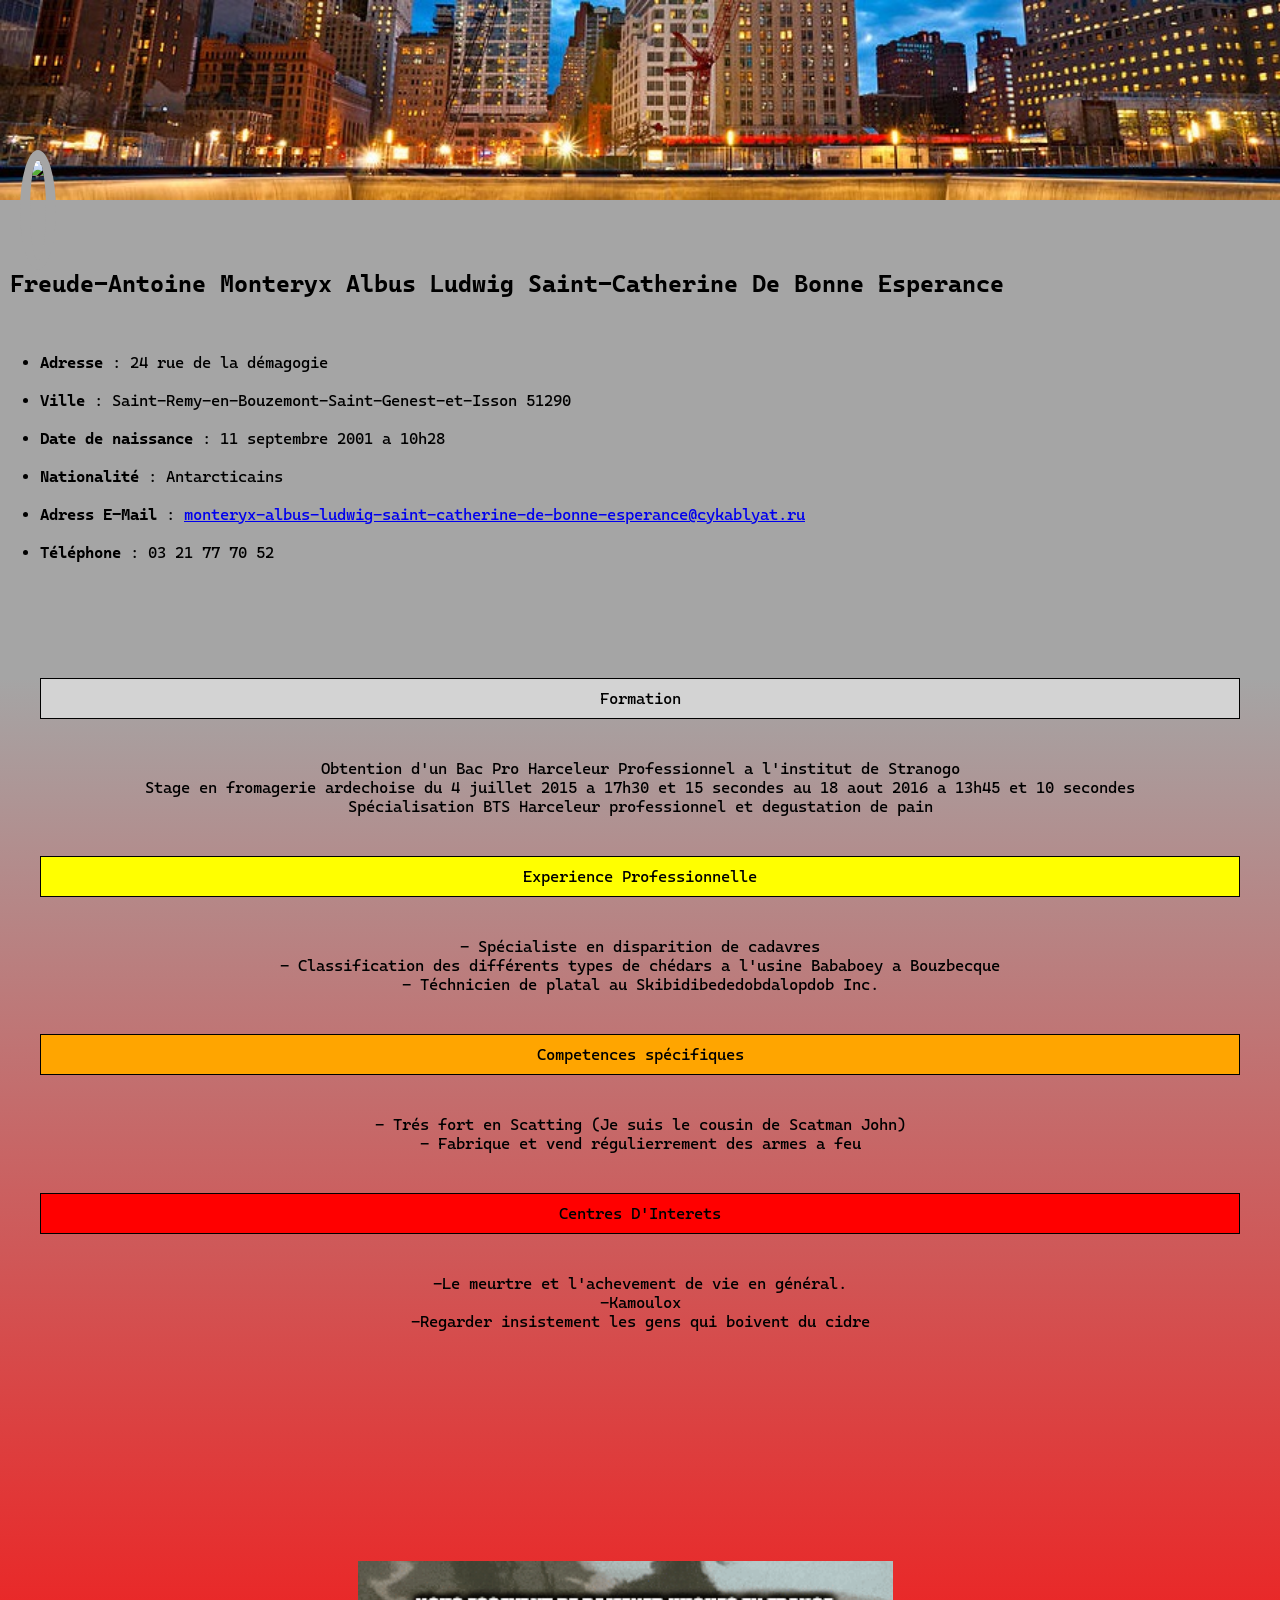
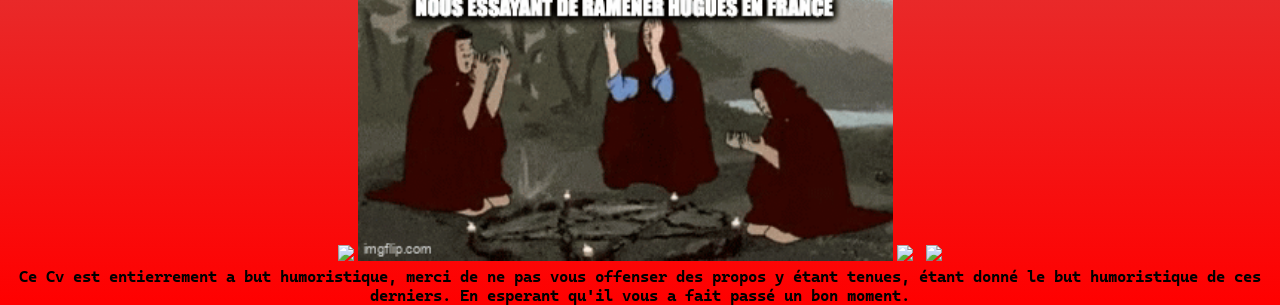
==== cv.html @ 4fcb40d9 "Update cv.html" ====
<!DOCTYPE html>
<html>
<head>
<meta charset="utf-8">
<title>Supra CV</title>
<link href="margin.css" rel="stylesheet">

</head>
<body>
    <div class="header"></div>
<img src="https://external-content.duckduckgo.com/iu/?u=https%3A%2F%2Fi.makeagif.com%2Fmedia%2F8-24-2023%2F9tK-Jr.gif&f=1&nofb=1&ipt=bc433bffb4de5710d2a4a4944cae5015b9ce8c84f88574667bb6366402109b5e" class="profile-picture">

<h2>Freude-Antoine Monteryx Albus Ludwig Saint-Catherine De Bonne Esperance</h2><br>
<ul>
<li><strong>Adresse</strong> : 24 rue de la démagogie<br><br></li>
<li><strong>Ville</strong> : Saint-Remy-en-Bouzemont-Saint-Genest-et-Isson 51290<br><br></li>
<li><strong>Date de naissance</strong> : 11 septembre 2001 a 10h28<br><br></li>
<li><strong>Nationalité</strong> : Antarcticains<br><br></li>
<li><strong>Adress E-Mail</strong> : <a href="https://www.youtube.com/watch?v=dQw4w9WgXcQ">monteryx-albus-ludwig-saint-catherine-de-bonne-esperance@cykablyat.ru</a><br><br></li>
	
<li><strong>Téléphone</strong> : 03 21 77 70 52<br><br><br><br><br></li>
</ul>

<div class="info">
	   <p id="p1">Formation</p>
       
       Obtention d'un Bac Pro Harceleur Professionnel a l'institut de Stranogo<br>
       Stage en fromagerie ardechoise du 4 juillet 2015 a 17h30 et 15 secondes au 18 aout 2016 a 13h45 et 10 secondes<br>
       Spécialisation BTS Harceleur professionnel et degustation de pain<br>
    
        <p id="p2">Experience Professionnelle</p>
        - Spécialiste en disparition de cadavres<br>
        - Classification des différents types de chédars a l'usine Bababoey a Bouzbecque<br>
        - Téchnicien de platal au Skibidibededobdalopdob Inc.
    	<p id="p3">Competences spécifiques</p>
        - Trés fort en Scatting (Je suis le cousin de Scatman John)<br>
        - Fabrique et vend régulierrement des armes a feu<br>

        <p id="p4">Centres D'Interets</p>
        -Le meurtre et l'achevement de vie en général.<br>
        -Kamoulox<br>
        -Regarder insistement les gens qui boivent du cidre<br><br><br><br><br><br><br><br><br><br><br><br><br>
        <img class="yolo" src="https://i.imgflip.com/9s3in7.jpg"><img class="yolo" src="image/the_shoey_body_bop.gif"><img class="yolo" src="https://i.imgflip.com/9s6esy.jpg">
	<img class="yolo" src="https://i.imgflip.com/9s6e8n.jpg">
	
        <h4>Ce Cv est entierrement a but humoristique, merci de ne pas vous offenser des propos y étant tenues, étant donné le but humoristique de ces derniers. En esperant qu'il vous a fait passé un bon moment.</h4>
	
</div>


</body>
</html>
---- margin.css ----
@import url('https://fonts.googleapis.com/css2?family=Cascadia+Mono:ital,wght@0,200..700;1,200..700&display=swap');



body{
        font-family: Arial, Helvetica, sans-serif;
        padding: 0;
        margin: 0;
        background-color: rgb(165, 165, 165);
        font-family: "Cascadia Mono", sans-serif;
    }
#p1{
    background-color: lightgray;
    border-color: slategray;
    border: 1px;
    border-style: solid;
}
#p2{
    background-color: yellow;
    border:  1px;
    border-style: solid;
}
#p3{
    background-color: orange;
    border: 1px;
    border-style: solid;
}
#p4{
    background-color: red;
    border: 1px;
    border-style: solid;  
}
blockquote{
	margin:20px;
   	padding:10px;
    background-color:blueviolet;
}
p{
    margin:60px;
    padding:10px;
    text-align: center;
    border: 2px;
    background-color: lightgray;
    border-color: slategray;
    border: solid 1px;
    margin:40px;
}
.info{
    text-align: center;
    background: linear-gradient(rgb(165, 165, 165), red);
}
.profile-picture{
    height: 100px;
    width: auto;
    border: solid rgb(165, 165, 165) 10px;
    border-radius: 50%;

    position: absolute; /* ou absolute */
    top: 150px; /* Déplacer vers le haut */
    left: 20px; /* Déplacer vers la droite */
}
.header{
    background-color: #00ff00;
    height: 200px;
    margin-bottom: 70px;
    background-image: url("image/gzero.jpg");
    background-size: cover;
}
.yolo{
    height: 300px;
    width: auto;
    margin: 2px;
}
h4{
    margin: 0;
}
h2{
    margin-left: 10px;
}
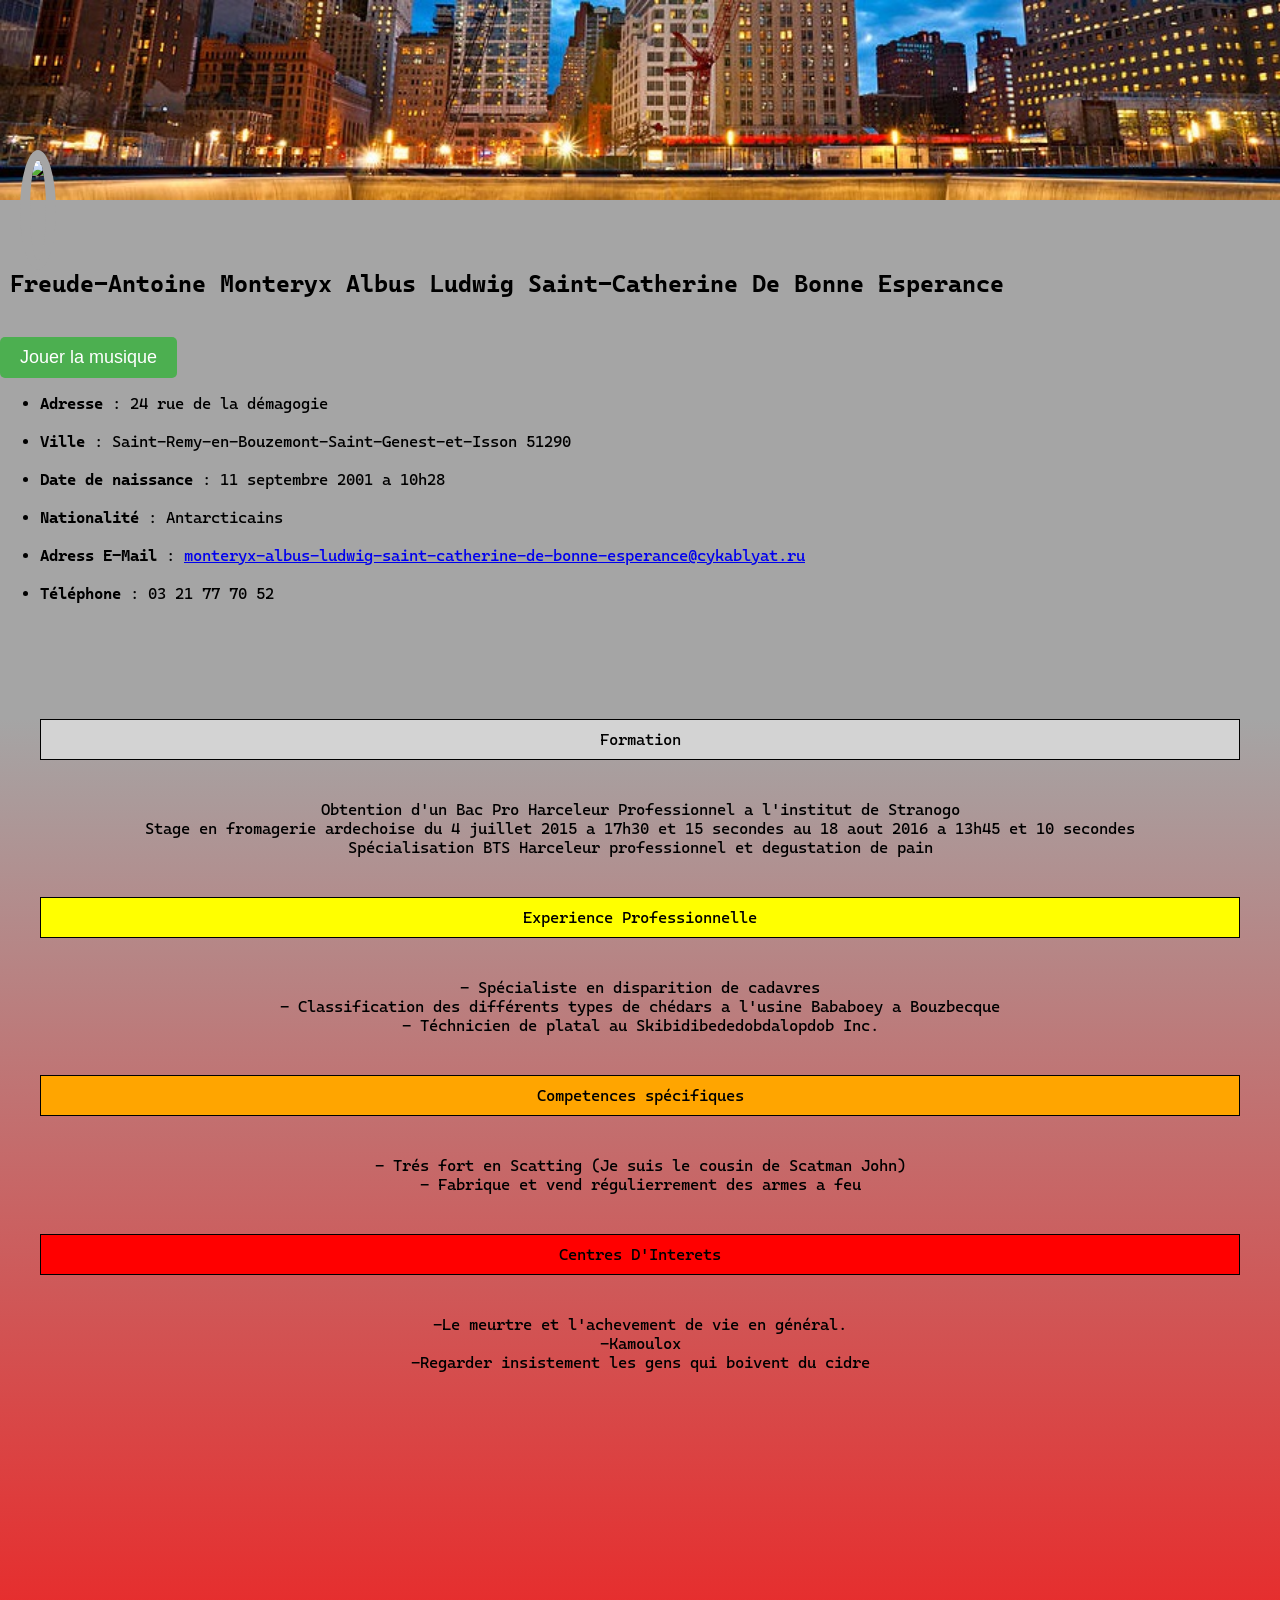
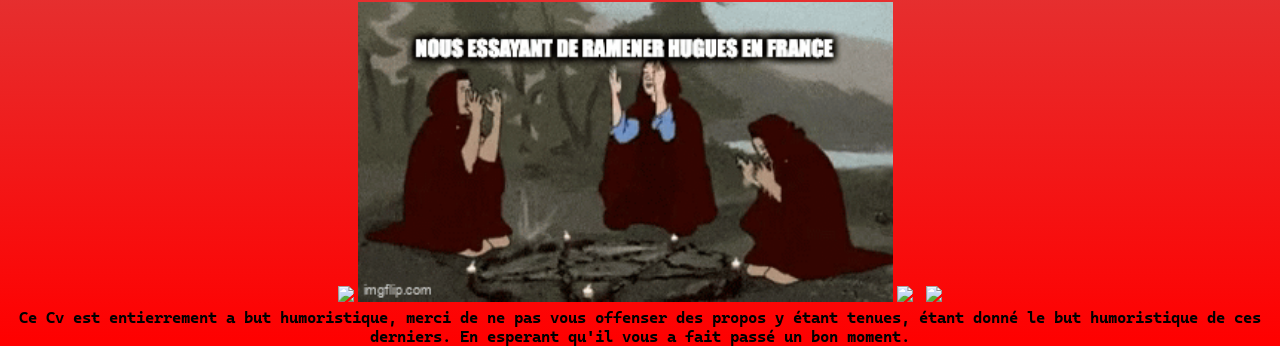
==== commit 954fe90f: "Update cv.html" ====
--- a/cv.html
+++ b/cv.html
@@ -4,13 +4,38 @@
 <meta charset="utf-8">
 <title>Supra CV</title>
 <link href="margin.css" rel="stylesheet">
-
+  <style>
+    #playButton {
+      padding: 10px 20px;
+      font-size: 18px;
+      background-color: #4CAF50;
+      color: white;
+      border: none;
+      border-radius: 5px;
+      cursor: pointer;
+	right:0;
+    }
+    #playButton:hover {
+      background-color: #45a049;
+    }
+  </style>
 </head>
 <body>
     <div class="header"></div>
 <img src="https://external-content.duckduckgo.com/iu/?u=https%3A%2F%2Fi.makeagif.com%2Fmedia%2F8-24-2023%2F9tK-Jr.gif&f=1&nofb=1&ipt=bc433bffb4de5710d2a4a4944cae5015b9ce8c84f88574667bb6366402109b5e" class="profile-picture">
 
 <h2>Freude-Antoine Monteryx Albus Ludwig Saint-Catherine De Bonne Esperance</h2><br>
+	  <button id="playButton">Jouer la musique</button>
+  <audio id="myAudio" src="https://www.soundhelix.com/examples/mp3/SoundHelix-Song-1.mp3"></audio>
+
+  <script>
+    const playButton = document.getElementById('playButton');
+    const myAudio = document.getElementById('myAudio');
+
+    playButton.addEventListener('click', () => {
+      myAudio.play();
+    });
+  </script>
 <ul>
 <li><strong>Adresse</strong> : 24 rue de la démagogie<br><br></li>
 <li><strong>Ville</strong> : Saint-Remy-en-Bouzemont-Saint-Genest-et-Isson 51290<br><br></li>
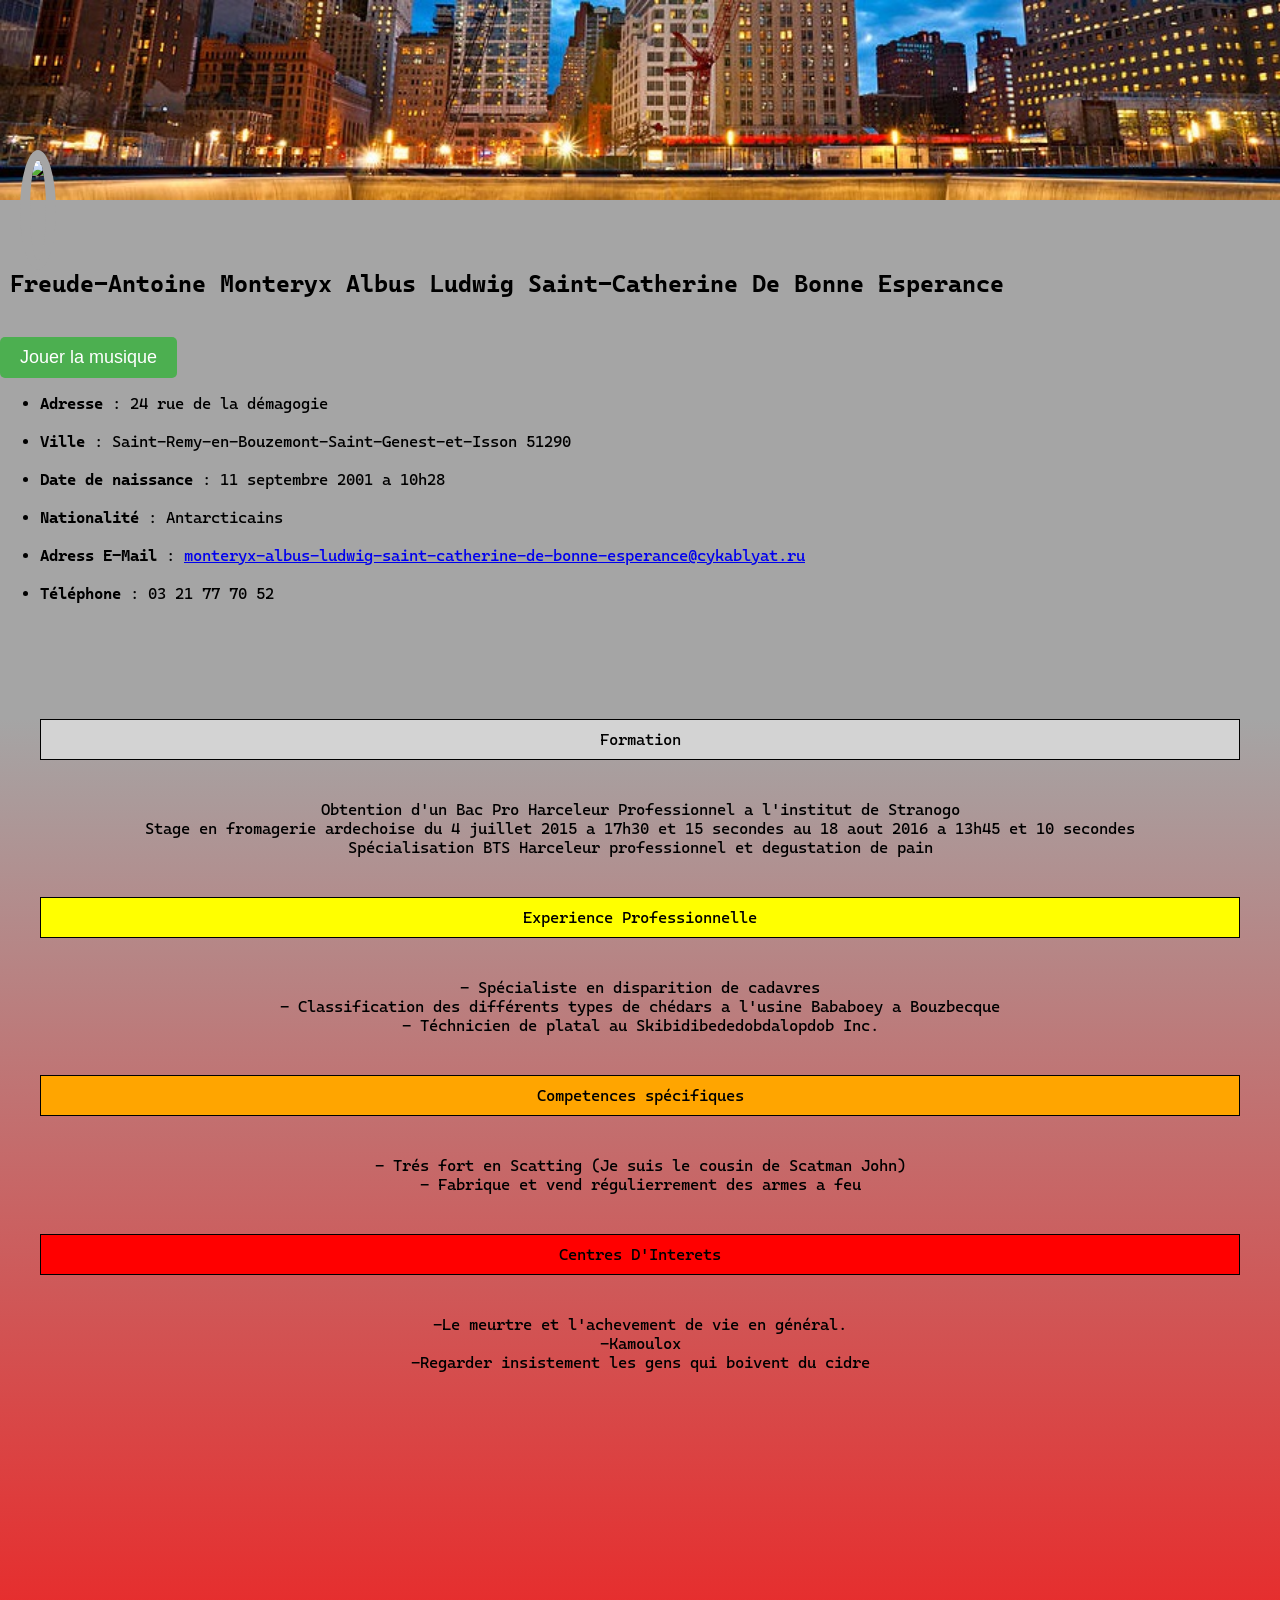
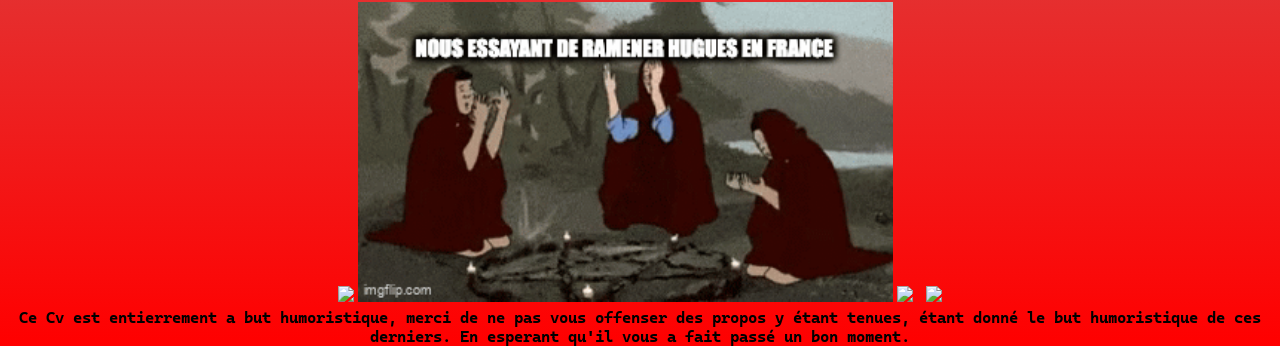
==== commit cf2f8635: "Update cv.html" ====
--- a/cv.html
+++ b/cv.html
@@ -26,7 +26,7 @@
 
 <h2>Freude-Antoine Monteryx Albus Ludwig Saint-Catherine De Bonne Esperance</h2><br>
 	  <button id="playButton">Jouer la musique</button>
-  <audio id="myAudio" src="https://www.soundhelix.com/examples/mp3/SoundHelix-Song-1.mp3"></audio>
+  <audio id="myAudio" src="funkytown.mp3"></audio>
 
   <script>
     const playButton = document.getElementById('playButton');
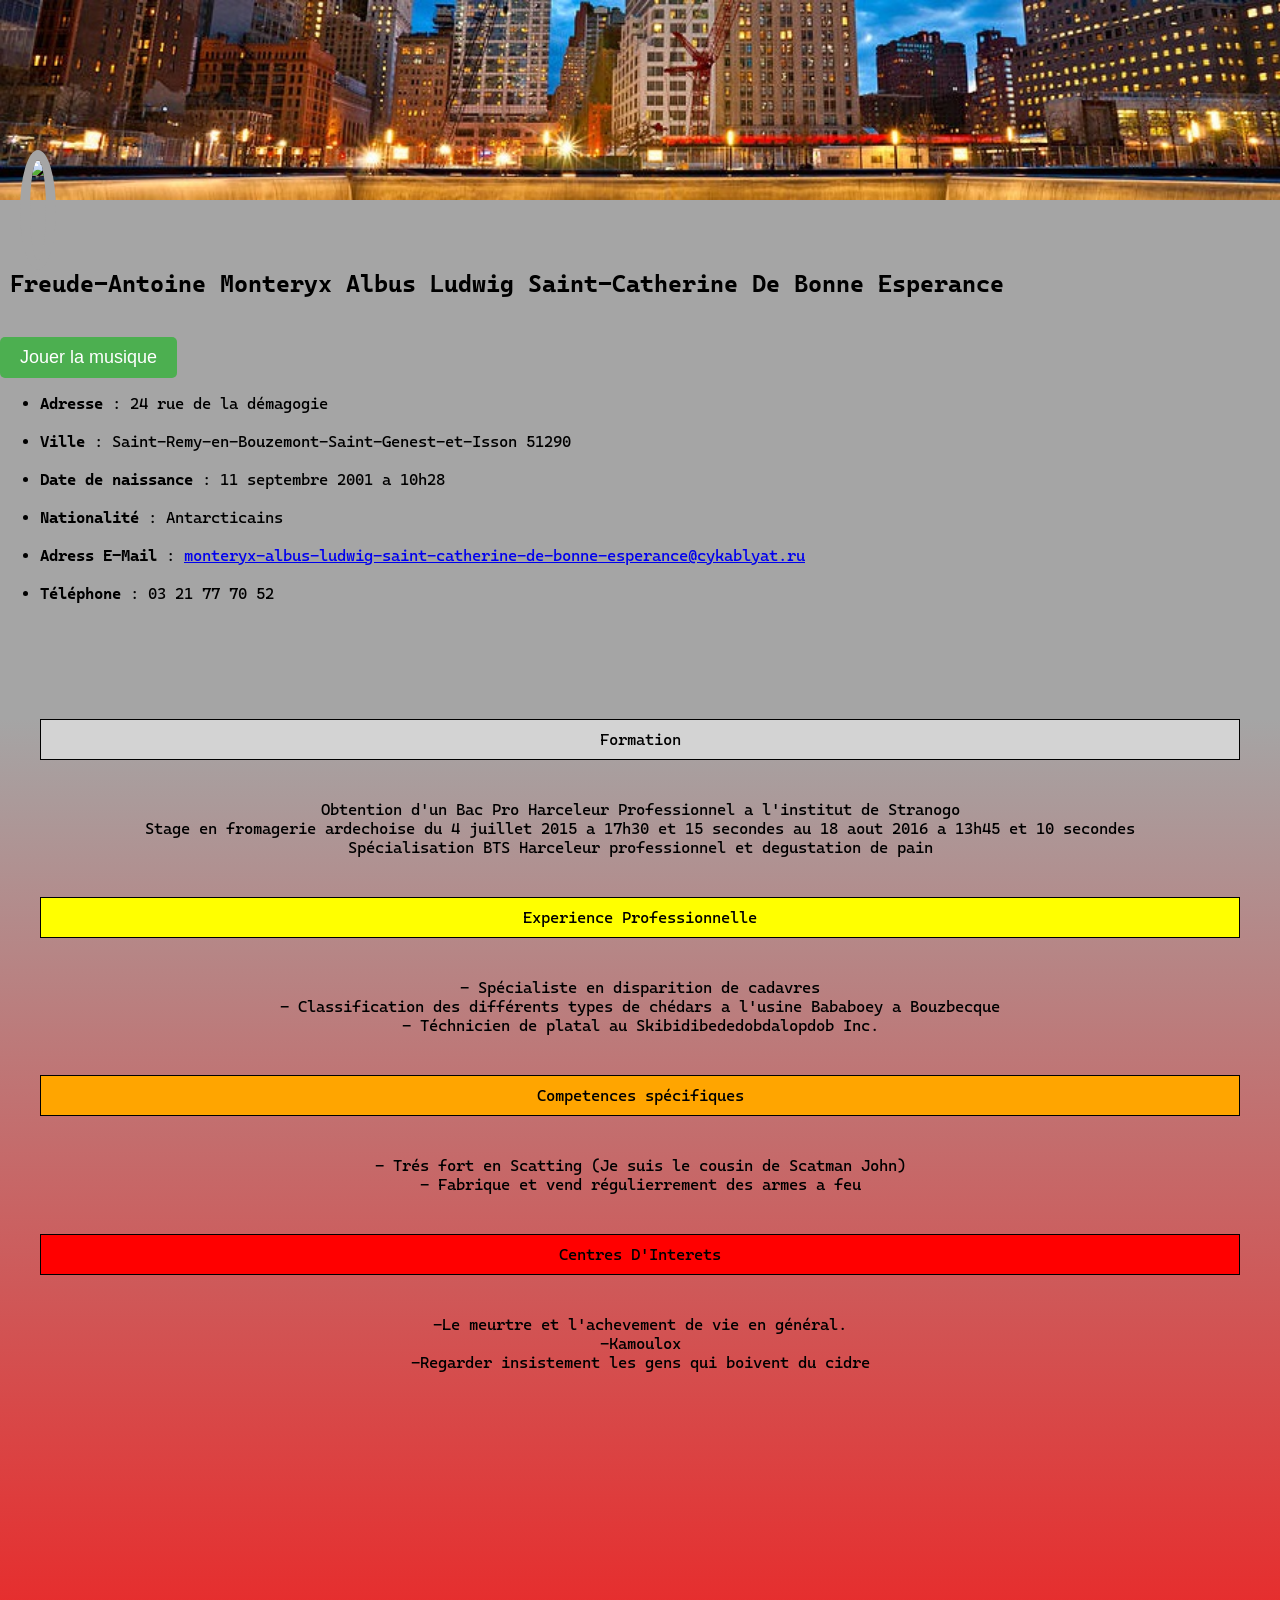
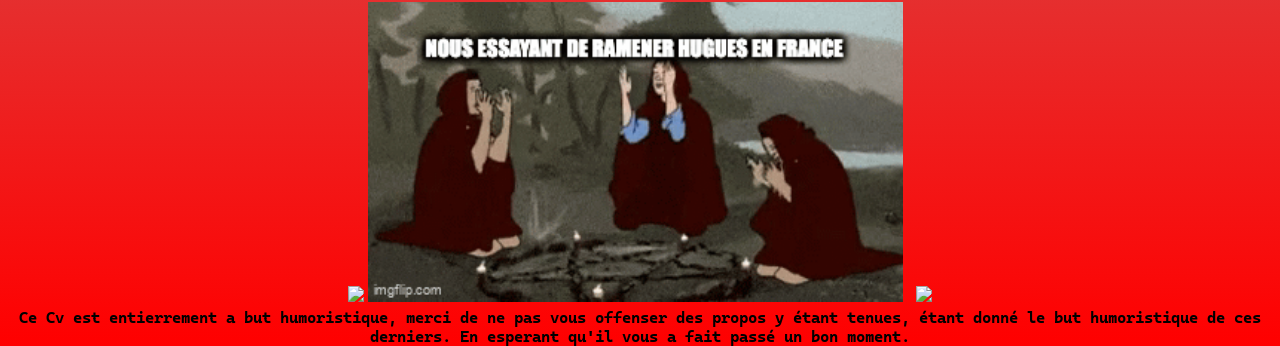
==== commit 04561efa: "Update cv.html" ====
--- a/cv.html
+++ b/cv.html
@@ -65,7 +65,7 @@
         -Le meurtre et l'achevement de vie en général.<br>
         -Kamoulox<br>
         -Regarder insistement les gens qui boivent du cidre<br><br><br><br><br><br><br><br><br><br><br><br><br>
-        <img class="yolo" src="https://i.imgflip.com/9s3in7.jpg"><img class="yolo" src="image/the_shoey_body_bop.gif"><img class="yolo" src="https://i.imgflip.com/9s6esy.jpg">
+        <img class="yolo" src="https://i.imgflip.com/9s3in7.jpg"><img class="yolo" src="image/the_shoey_body_bop.gif">
 	<img class="yolo" src="https://i.imgflip.com/9s6e8n.jpg">
 	
         <h4>Ce Cv est entierrement a but humoristique, merci de ne pas vous offenser des propos y étant tenues, étant donné le but humoristique de ces derniers. En esperant qu'il vous a fait passé un bon moment.</h4>
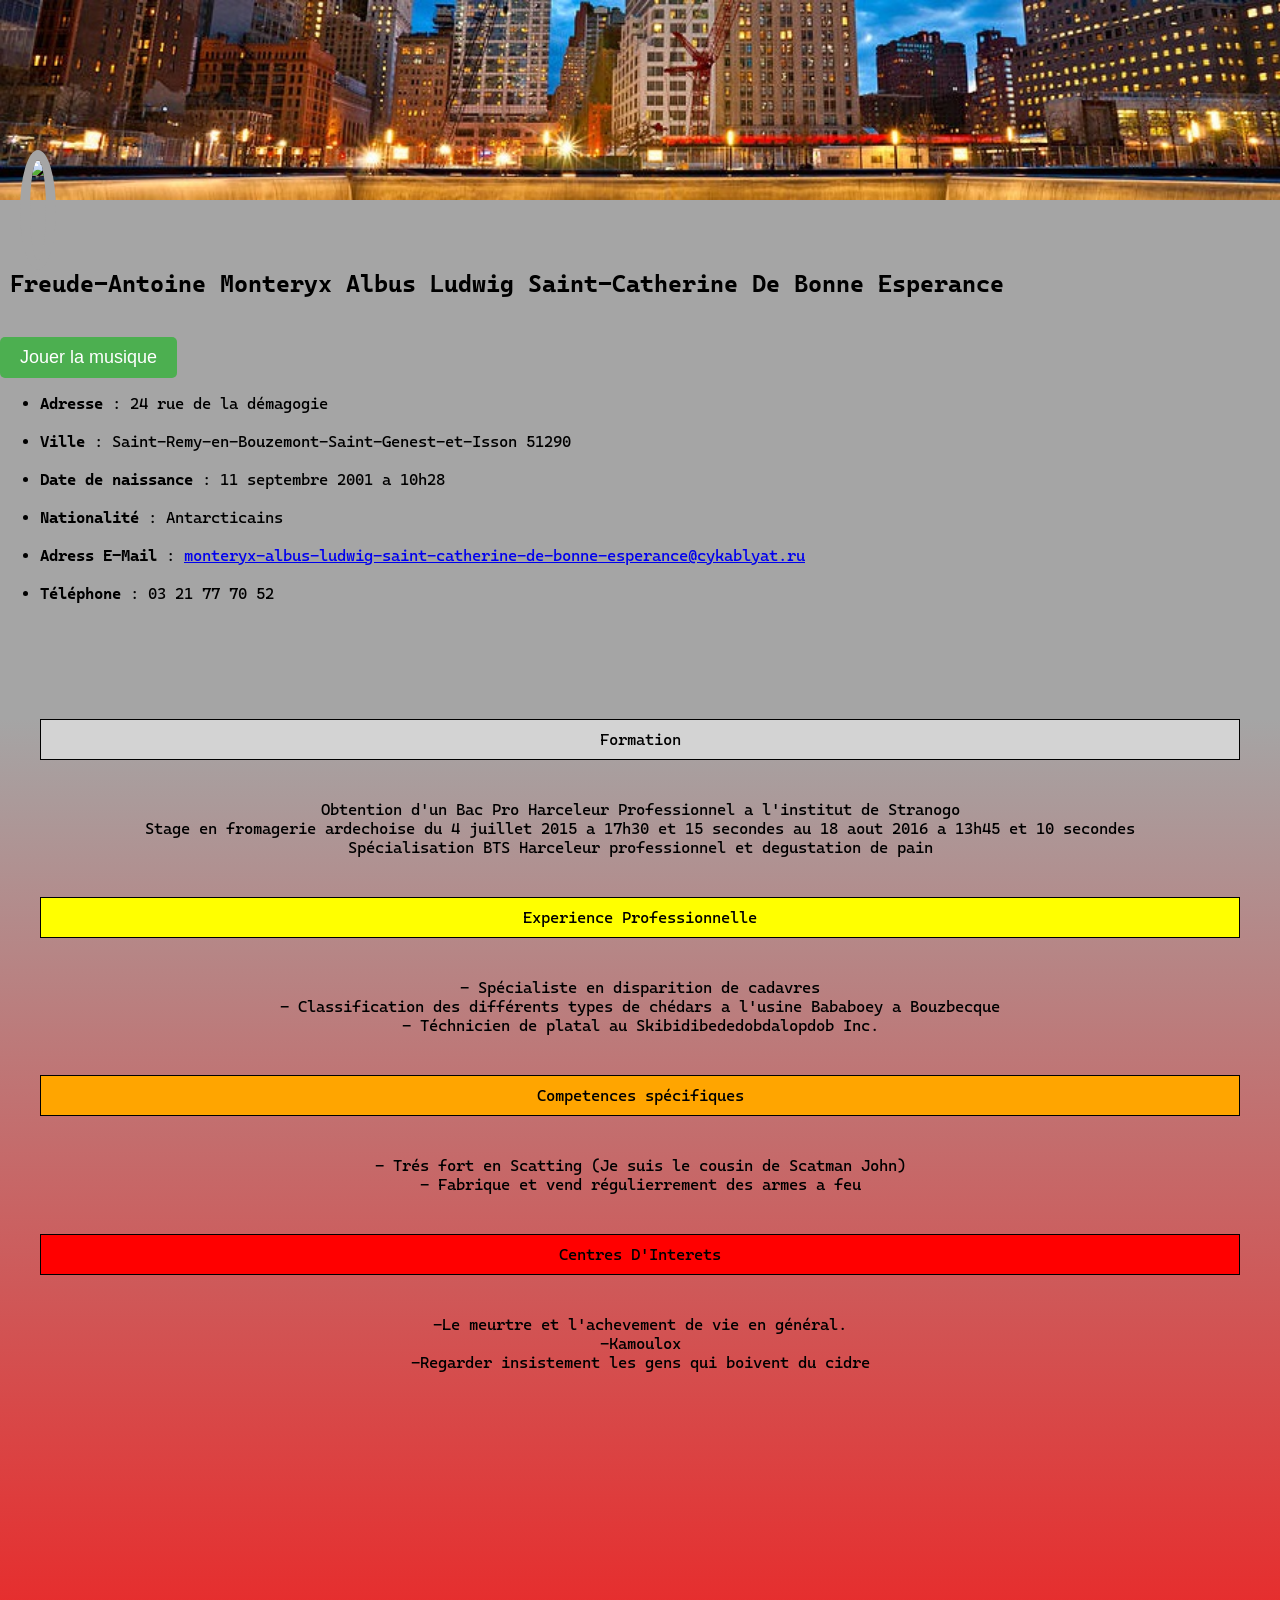
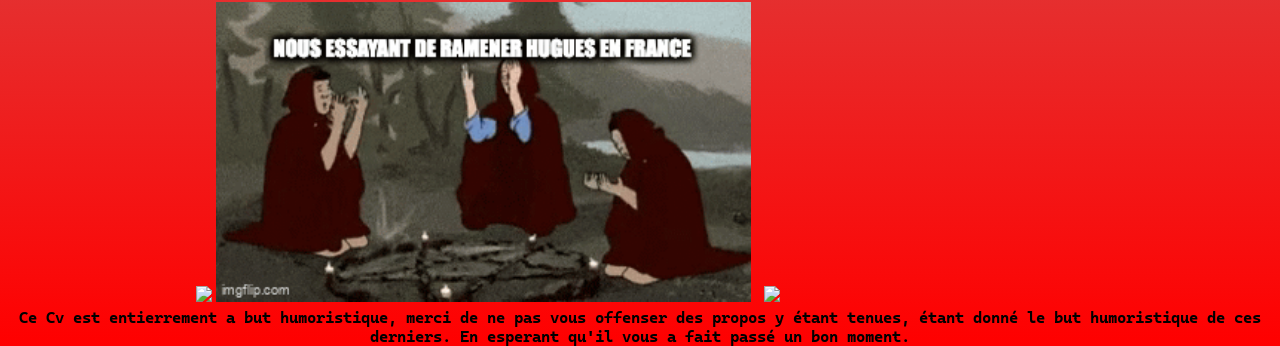
==== commit 460a94b0: "Update cv.html" ====
--- a/cv.html
+++ b/cv.html
@@ -66,7 +66,7 @@
         -Kamoulox<br>
         -Regarder insistement les gens qui boivent du cidre<br><br><br><br><br><br><br><br><br><br><br><br><br>
         <img class="yolo" src="https://i.imgflip.com/9s3in7.jpg"><img class="yolo" src="image/the_shoey_body_bop.gif">
-	<img class="yolo" src="https://i.imgflip.com/9s6e8n.jpg">
+	<img class="yolo" src="https://i.imgflip.com/9s6e8n.jpg"><iframe class="yolo" src="https://www.youtube.com/embed/dQw4w9WgXcQ" title="Rick Astley - Never Gonna Give You Up (Official Music Video)" frameborder="0" allow="accelerometer; autoplay; clipboard-write; encrypted-media; gyroscope; picture-in-picture; web-share" referrerpolicy="strict-origin-when-cross-origin" allowfullscreen></iframe>
 	
         <h4>Ce Cv est entierrement a but humoristique, merci de ne pas vous offenser des propos y étant tenues, étant donné le but humoristique de ces derniers. En esperant qu'il vous a fait passé un bon moment.</h4>
 	
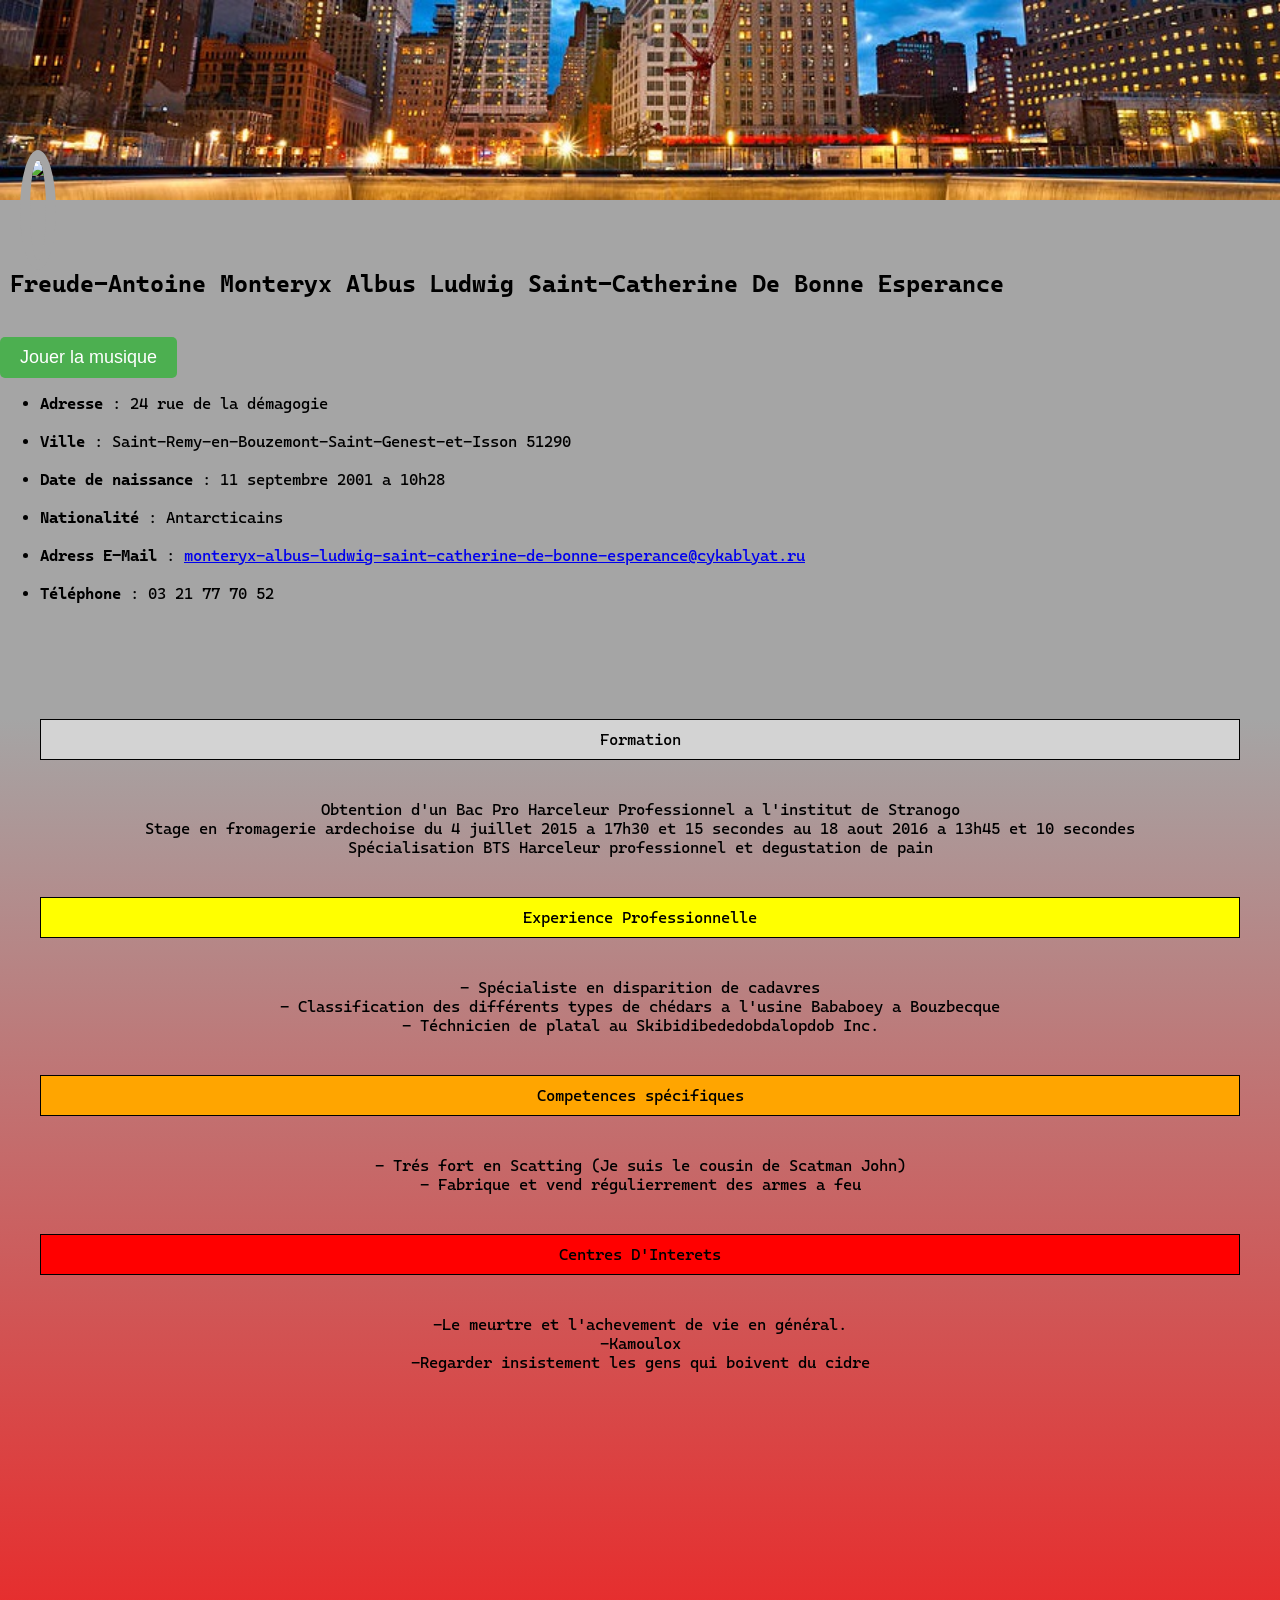
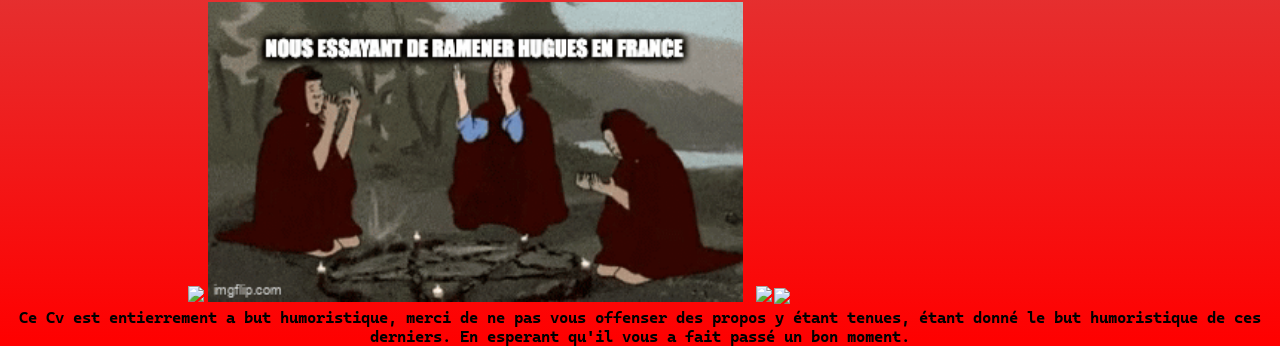
==== commit 9b4ea04e: "Update cv.html" ====
--- a/cv.html
+++ b/cv.html
@@ -66,7 +66,7 @@
         -Kamoulox<br>
         -Regarder insistement les gens qui boivent du cidre<br><br><br><br><br><br><br><br><br><br><br><br><br>
         <img class="yolo" src="https://i.imgflip.com/9s3in7.jpg"><img class="yolo" src="image/the_shoey_body_bop.gif">
-	<img class="yolo" src="https://i.imgflip.com/9s6e8n.jpg"><iframe class="yolo" src="https://www.youtube.com/embed/dQw4w9WgXcQ" title="Rick Astley - Never Gonna Give You Up (Official Music Video)" frameborder="0" allow="accelerometer; autoplay; clipboard-write; encrypted-media; gyroscope; picture-in-picture; web-share" referrerpolicy="strict-origin-when-cross-origin" allowfullscreen></iframe>
+	<img class="yolo" src="https://i.imgflip.com/9s6e8n.jpg"><img src="https://image-uniservice.linternaute.com/image/450/4/1118260690/9722461.jpg"><iframe class="yolo" src="https://www.youtube.com/embed/dQw4w9WgXcQ" title="Rick Astley - Never Gonna Give You Up (Official Music Video)" frameborder="0" allow="accelerometer; autoplay; clipboard-write; encrypted-media; gyroscope; picture-in-picture; web-share" referrerpolicy="strict-origin-when-cross-origin" allowfullscreen></iframe>
 	
         <h4>Ce Cv est entierrement a but humoristique, merci de ne pas vous offenser des propos y étant tenues, étant donné le but humoristique de ces derniers. En esperant qu'il vous a fait passé un bon moment.</h4>
 	
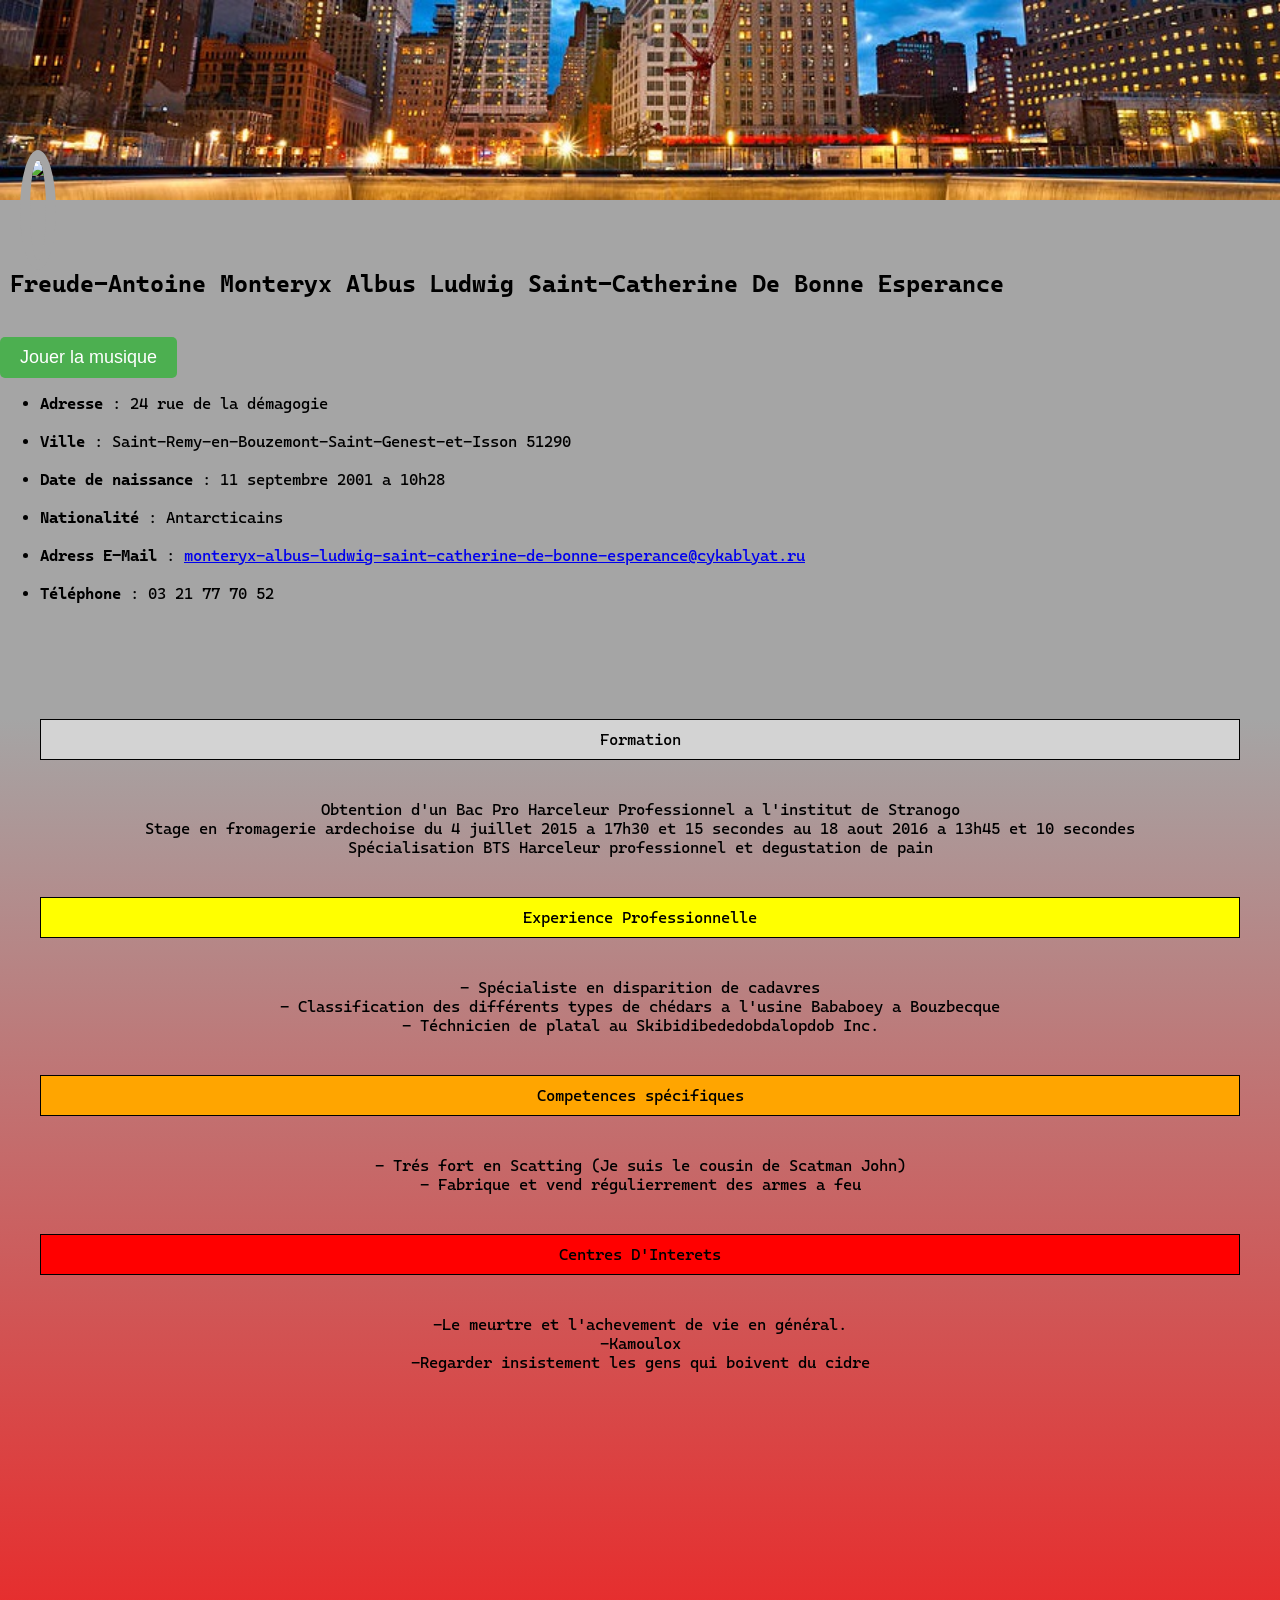
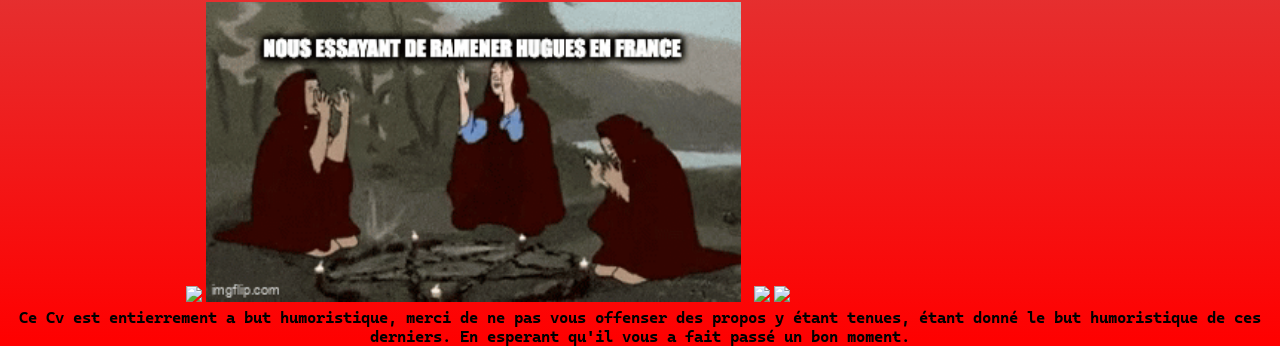
==== commit b7bcdf25: "Update cv.html" ====
--- a/cv.html
+++ b/cv.html
@@ -66,7 +66,7 @@
         -Kamoulox<br>
         -Regarder insistement les gens qui boivent du cidre<br><br><br><br><br><br><br><br><br><br><br><br><br>
         <img class="yolo" src="https://i.imgflip.com/9s3in7.jpg"><img class="yolo" src="image/the_shoey_body_bop.gif">
-	<img class="yolo" src="https://i.imgflip.com/9s6e8n.jpg"><img src="https://image-uniservice.linternaute.com/image/450/4/1118260690/9722461.jpg"><iframe class="yolo" src="https://www.youtube.com/embed/dQw4w9WgXcQ" title="Rick Astley - Never Gonna Give You Up (Official Music Video)" frameborder="0" allow="accelerometer; autoplay; clipboard-write; encrypted-media; gyroscope; picture-in-picture; web-share" referrerpolicy="strict-origin-when-cross-origin" allowfullscreen></iframe>
+	<img class="yolo" src="https://i.imgflip.com/9s6e8n.jpg"><img class="yolo" src="https://image-uniservice.linternaute.com/image/450/4/1118260690/9722461.jpg"><iframe class="yolo" src="https://www.youtube.com/embed/dQw4w9WgXcQ" title="Rick Astley - Never Gonna Give You Up (Official Music Video)" frameborder="0" allow="accelerometer; autoplay; clipboard-write; encrypted-media; gyroscope; picture-in-picture; web-share" referrerpolicy="strict-origin-when-cross-origin" allowfullscreen></iframe>
 	
         <h4>Ce Cv est entierrement a but humoristique, merci de ne pas vous offenser des propos y étant tenues, étant donné le but humoristique de ces derniers. En esperant qu'il vous a fait passé un bon moment.</h4>
 	
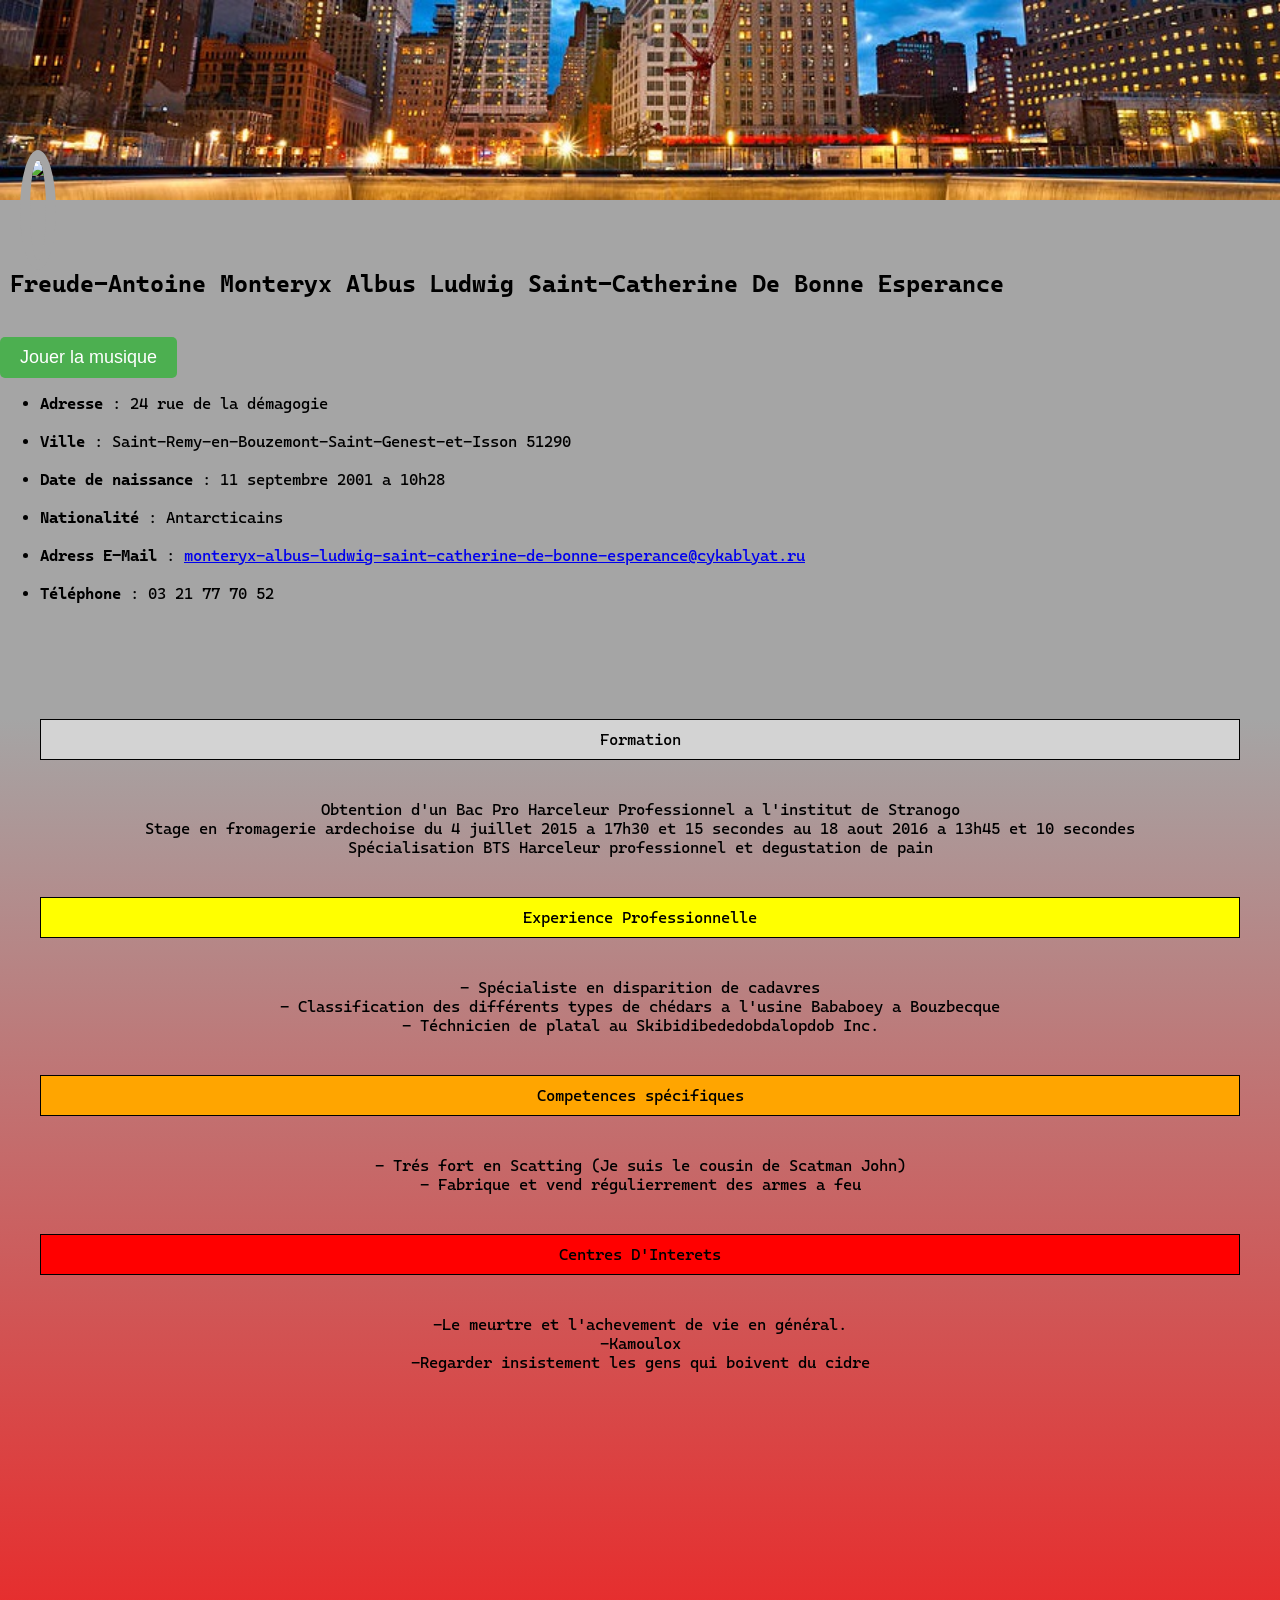
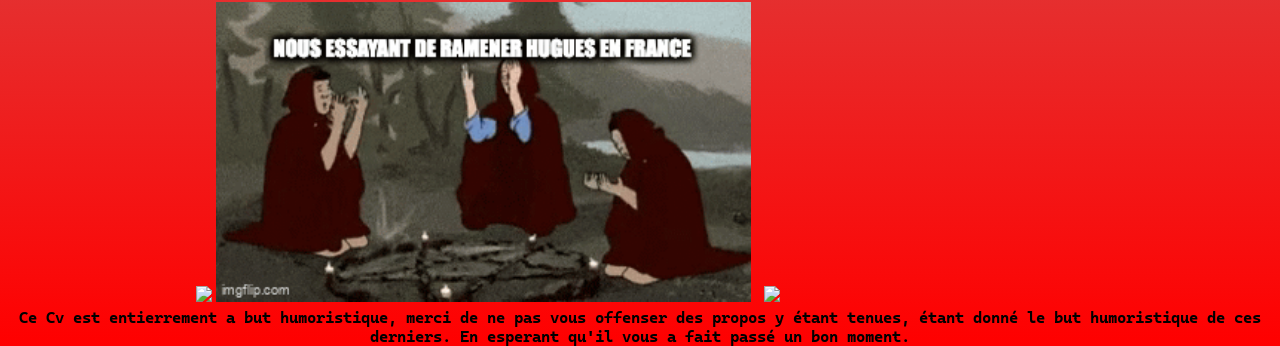
==== commit a3238e2b: "Update cv.html No more" ====
--- a/cv.html
+++ b/cv.html
@@ -66,7 +66,7 @@
         -Kamoulox<br>
         -Regarder insistement les gens qui boivent du cidre<br><br><br><br><br><br><br><br><br><br><br><br><br>
         <img class="yolo" src="https://i.imgflip.com/9s3in7.jpg"><img class="yolo" src="image/the_shoey_body_bop.gif">
-	<img class="yolo" src="https://i.imgflip.com/9s6e8n.jpg"><img class="yolo" src="https://image-uniservice.linternaute.com/image/450/4/1118260690/9722461.jpg"><iframe class="yolo" src="https://www.youtube.com/embed/dQw4w9WgXcQ" title="Rick Astley - Never Gonna Give You Up (Official Music Video)" frameborder="0" allow="accelerometer; autoplay; clipboard-write; encrypted-media; gyroscope; picture-in-picture; web-share" referrerpolicy="strict-origin-when-cross-origin" allowfullscreen></iframe>
+	<img class="yolo" src="https://i.imgflip.com/9s6e8n.jpg"><iframe class="yolo" src="https://www.youtube.com/embed/dQw4w9WgXcQ" title="Rick Astley - Never Gonna Give You Up (Official Music Video)" frameborder="0" allow="accelerometer; autoplay; clipboard-write; encrypted-media; gyroscope; picture-in-picture; web-share" referrerpolicy="strict-origin-when-cross-origin" allowfullscreen></iframe>
 	
         <h4>Ce Cv est entierrement a but humoristique, merci de ne pas vous offenser des propos y étant tenues, étant donné le but humoristique de ces derniers. En esperant qu'il vous a fait passé un bon moment.</h4>
 	
